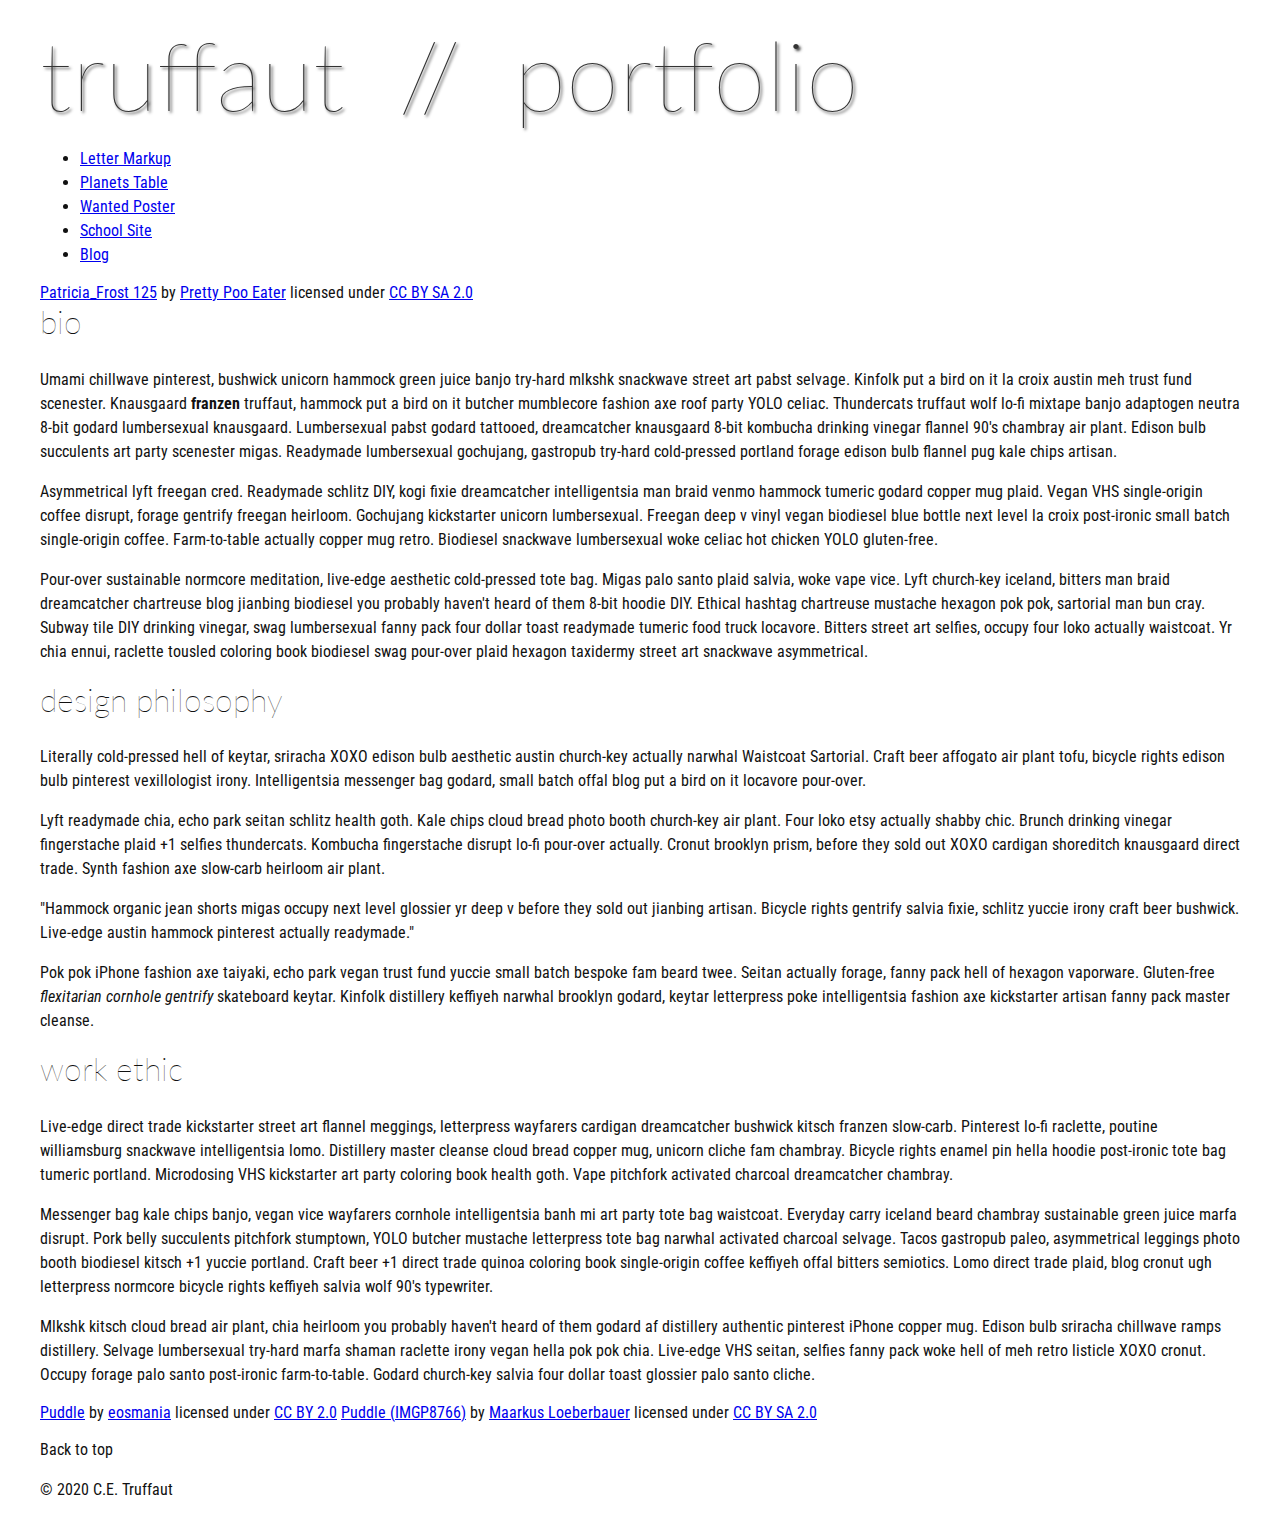
==== homepage-overhaul/index.html @ 6640c5da "Initial upload" ====
<!DOCTYPE html>
<html lang="en">
    <head>
        <meta charset="utf-8">
        <meta name="viewport" content="width=device-width, initial-scale=1.0">
        <meta name="author" content="John Durham">
        <title>CE Truffaut | Web Developer</title>
        <link href="css/style.css" rel="stylesheet" type="text/css">
    </head>
    
<!-- Add an id attribute with a value of "top" to the opening body tag. -->
    
    <body>
        
<!-- PAGE HEADER -->        
        <!-- Wrap the top level heading in a header element -->
            
            <h1>truffaut&nbsp;&nbsp;//&nbsp;&nbsp;portfolio</h1>

<!-- NAVIGATION BAR -->        
        <!-- Wrap the unordered list of links in a nav element -->
        
        <!-- Add the image "patricia-frost-125-edited-medium.jpg" right before the opening <ul> tag of the nav. Don't forget to include an alt attribute to provide a description of the image.-->
                <ul>
                    <li><a href="letter-markup">Letter Markup</a></li>
                    <li><a href="planets-table">Planets Table</a></li>
                    <li><a href="wanted-poster">Wanted Poster</a></li>
                    <li><a href="school-site">School Site</a></li>
                    <li><a href="blog">Blog</a></li>
                </ul>
        
        <!-- Before the closing </nav> tag, use a single paragraph element to wrap the image attribution (links and text) below. -->
        
                    <a href="https://www.flickr.com/photos/littlelovemonster/2381213105/">Patricia_Frost 125</a>  by 
                    <a href="https://www.flickr.com/photos/littlelovemonster/">Pretty Poo Eater</a> licensed under 
                    <a href="https://creativecommons.org/licenses/by-sa/2.0/legalcode">CC BY SA 2.0</a>
        
<!-- MAIN CONTENT AREA -->        
        
        <!-- Wrap the remaining content - EXCEPT the last two paragraphs - in a main element. -->
        
        <!-- SECTION -->
        
            <!-- Add a section element and code its closing tag right before the closing </main> tag. -->  
        
            <!-- ARTICLE 1 -->
        
                <!-- Create an article. This article should contain a second-level heading and three paragraphs. -->
        
                    <h2>bio</h2>
                    <p>Umami chillwave pinterest, bushwick unicorn hammock green juice banjo try-hard mlkshk snackwave street art pabst selvage. Kinfolk put a bird on it la croix austin meh trust fund scenester. Knausgaard <strong>franzen</strong> truffaut, hammock put a bird on it butcher mumblecore fashion axe roof party YOLO celiac. Thundercats truffaut wolf lo-fi mixtape banjo adaptogen neutra 8-bit godard lumbersexual knausgaard. Lumbersexual pabst godard tattooed, dreamcatcher knausgaard 8-bit kombucha drinking vinegar flannel 90's chambray air plant. Edison bulb succulents art party scenester migas. Readymade lumbersexual gochujang, gastropub try-hard cold-pressed portland forage edison bulb flannel pug kale chips artisan.</p>
        
                    <p>Asymmetrical lyft freegan cred. Readymade schlitz DIY, kogi fixie dreamcatcher intelligentsia man braid venmo hammock tumeric godard copper mug plaid. Vegan VHS single-origin coffee disrupt, forage gentrify freegan heirloom. Gochujang kickstarter unicorn lumbersexual. Freegan deep v vinyl vegan biodiesel blue bottle next level la croix post-ironic small batch single-origin coffee. Farm-to-table actually copper mug retro. Biodiesel snackwave lumbersexual woke celiac hot chicken YOLO gluten-free.</p>
        
                    <p>Pour-over sustainable normcore meditation, live-edge aesthetic cold-pressed tote bag. Migas palo santo plaid salvia, woke vape vice. Lyft church-key iceland, bitters man braid dreamcatcher chartreuse blog jianbing biodiesel you probably haven't heard of them 8-bit hoodie DIY. Ethical hashtag chartreuse mustache hexagon pok pok, sartorial man bun cray. Subway tile DIY drinking vinegar, swag lumbersexual fanny pack four dollar toast readymade tumeric food truck locavore. Bitters street art selfies, occupy four loko actually waistcoat. Yr chia ennui, raclette tousled coloring book biodiesel swag pour-over plaid hexagon taxidermy street art snackwave asymmetrical.</p>
        
            <!-- ARTICLE 2 -->
        
                <!-- Create an article. This article should contain a second-level heading, three paragraphs, and a blockquote with a paragraph nested in it. -->
        
                    <h2>design philosophy</h2>
                    <p>Literally cold-pressed hell of keytar, sriracha XOXO edison bulb aesthetic austin church-key actually narwhal Waistcoat Sartorial. Craft beer affogato air plant tofu, bicycle rights edison bulb pinterest vexillologist irony. Intelligentsia messenger bag godard, small batch offal blog put a bird on it locavore pour-over.</p>
                    <p>Lyft readymade chia, echo park seitan schlitz health goth. Kale chips cloud bread photo booth church-key air plant. Four loko etsy actually shabby chic. Brunch drinking vinegar fingerstache plaid +1 selfies thundercats. Kombucha fingerstache disrupt lo-fi pour-over actually. Cronut brooklyn prism, before they sold out XOXO cardigan shoreditch knausgaard direct trade. Synth fashion axe slow-carb heirloom air plant.</p>

                    <p>"Hammock organic jean shorts migas occupy next level glossier yr deep v before they sold out jianbing artisan. Bicycle rights gentrify salvia fixie, schlitz yuccie irony craft beer bushwick. Live-edge austin hammock pinterest actually readymade."</p>
        
                    <p>Pok pok iPhone fashion axe taiyaki, echo park vegan trust fund yuccie small batch bespoke fam beard twee. Seitan actually forage, fanny pack hell of hexagon vaporware. Gluten-free <em>flexitarian cornhole gentrify</em> skateboard keytar. Kinfolk distillery keffiyeh narwhal brooklyn godard, keytar letterpress poke intelligentsia fashion axe kickstarter artisan fanny pack master cleanse.</p>
        
            <!-- ARTICLE 3 -->
        
                <!-- Create an article. This article should contain a second-level heading and three paragraphs. -->   
        
                    <h2>work ethic</h2>
                    <p>Live-edge direct trade kickstarter street art flannel meggings, letterpress wayfarers cardigan dreamcatcher bushwick kitsch franzen slow-carb. Pinterest lo-fi raclette, poutine williamsburg snackwave intelligentsia lomo. Distillery master cleanse cloud bread copper mug, unicorn cliche fam chambray. Bicycle rights enamel pin hella hoodie post-ironic tote bag tumeric portland. Microdosing VHS kickstarter art party coloring book health goth. Vape pitchfork activated charcoal dreamcatcher chambray.</p>
        
                    <p>Messenger bag kale chips banjo, vegan vice wayfarers cornhole intelligentsia banh mi art party tote bag waistcoat. Everyday carry iceland beard chambray sustainable green juice marfa disrupt. Pork belly succulents pitchfork stumptown, YOLO butcher mustache letterpress tote bag narwhal activated charcoal selvage. Tacos gastropub paleo, asymmetrical leggings photo booth biodiesel kitsch +1 yuccie portland. Craft beer +1 direct trade quinoa coloring book single-origin coffee keffiyeh offal bitters semiotics. Lomo direct trade plaid, blog cronut ugh letterpress normcore bicycle rights keffiyeh salvia wolf 90's typewriter.</p>
        
                    <p>Mlkshk kitsch cloud bread air plant, chia heirloom you probably haven't heard of them godard af distillery authentic pinterest iPhone copper mug. Edison bulb sriracha chillwave ramps distillery. Selvage lumbersexual try-hard marfa shaman raclette irony vegan hella pok pok chia. Live-edge VHS seitan, selfies fanny pack woke hell of meh retro listicle XOXO cronut. Occupy forage palo santo post-ironic farm-to-table. Godard church-key salvia four dollar toast glossier palo santo cliche.</p>
        
        <!-- ASIDE -->
        
            <!-- Create an image bar using an aside element. The aside element should contain two figures.-->
            
                <!-- FIGURE 1 -->
        
                    <!-- Create a figure and apply a class attribute to the opening tag with the value of "fig-1". This figure should contain an image and a figcaption. The figcaption should contain the image attribution (links and text below) imediately after the image. -->      

                        <!-- Add the image "puddle-1-medium.jpg" to the figure. Don't forget to also include an alt attribute to provide a description of the image. -->
                        
                        <!-- Use a single figcaption element to wrap the image attribution (text and links below). -->
        
                        <a href="https://www.flickr.com/photos/eosmaiajohanna/16418452630/">Puddle</a> by 
                        <a href="https://www.flickr.com/photos/eosmaiajohanna/">eosmania</a> licensed under 
                        <a href="https://creativecommons.org/licenses/by/2.0/legalcode">CC BY 2.0</a>

                <!-- FIGURE 2 -->
        
                    <!-- Create a figure and apply a class attribute to the opening tag with the value of "fig-2". -->
                        
                        <!-- Add the image "puddle-2-medium.jpg" to the figure. Don't forget to also include an alt attribute to provide a description of the image. -->
                        
                        <!-- Use a single figcaption element to wrap the image attribution (text and links below). --> 
                            
                        <a href="https://www.flickr.com/photos/markusloeberbauer/4699136830/">Puddle (IMGP8766)</a> by 
                        <a href="https://www.flickr.com/photos/markusloeberbauer/">Maarkus Loeberbauer</a> licensed under 
                        <a href="https://creativecommons.org/licenses/by-sa/2.0/legalcode">CC BY SA 2.0</a>
                    
<!-- FOOTER -->                        
        
        <!-- After the closing </main> tag, wrap the two remaining paragraphs in a footer element. -->    
 
            <!-- To the opening tag of the first paragraph in the footer, add a class attribute with the value of "return" -->
        
            <!-- Create a link using the text "Back to top" that returns the user to the top of the page when clicked. -->
        
            <!-- To the opening tag of the second paragraph in the footer, add a class attribute with the value of "copyright". -->   
        
            <!-- Using the text "C.E. Truffaut" create an email hyperlink for the email address "ce.truffaut@cwu.edu". --> 
        
            <p>Back to top</p>
            <p>&copy; 2020 C.E. Truffaut</p>
        
    </body>
</html>
---- homepage-overhaul/css/style.css ----
/* || General Setup */

@import url('https://fonts.googleapis.com/css?family=Lato:400,400i,900,900i|Roboto+Condensed:400,400i,700|Roboto:400,400i,900|Shadows+Into+Light');

html {
    margin: 0;
    padding: 0;
    font-size: 16px;
    background-color: #FFFFFF;
}

body {
    max-width:1200px;
    margin:0 auto;
    padding:1rem 2rem;    
    color:#111;
    font-family: 'Roboto Condensed', sans-serif;
       
} 

header {
    border-bottom: .0625rem solid #333;
    margin-bottom:4rem;
    padding-bottom:2rem;
  
}
 
h1 {
    font-size: 6rem;
    font-weight:100;
    color: #333;
    font-family: Lato, sans-serif;
    text-shadow:2px 2px 3px #333;      
    margin:0;
}

h1 span {
    color:#8C2B3F;
}

h2 {
    
    font-size:2rem;
    margin-top:0;
    font-weight:100;
    font-family:'Lato', sans-serif;
    
}

p, li {
  font-size: 1rem;
  line-height: 1.5;
}

blockquote {
    
    border-top:.0625rem solid #333;
    border-bottom:.0625rem solid #333;
    margin:2rem 0;
    padding:2rem 4rem;
    text-align:center;
    font-style:italic;
}

nav {
      float:left;
      display: flex;
      flex-wrap:wrap;
      flex-direction: column;
      width:14rem;
      border:.0625rem solid #333;
      background-color:#8FB0D0;
      position:fixed;
}

nav img {
    width:100%;
    border-bottom:.0625rem solid #333;
}

nav p {
    margin:0;
    padding:1rem;
    font-size:.75rem;
    background-color:#242F40;
    color:#B1BED3;
    border-top:.0625rem solid #333;
}

nav p a {
    
    color:#B1BED3;
}

nav p a:hover,
figcaption a:hover {
    color:#495F83;
    text-decoration:none;
}

nav ul {
    border-bottom:.0625rem solid #333;
    list-style-type:none;
    margin:0;
    padding:0;
}

nav ul a {
    display: block;
    font-size: 1.5rem;
    line-height: 1.7;
    padding:.75rem 1.25rem;
    text-decoration: none;
    color: #333;
    font-family:'Roboto', sans-serif;
}

nav :nth-child(2) {
    margin-top:0;
}

nav a:hover {
  color:#FFF;
    background-color:#333;
}

nav a:active {
    color:#FFF;
    font-style: italic;
    background-color:#333;
}

/* || main layout */

main {
    padding-left:2%;
    padding-right:2%;
    margin-left:14rem;
}

section {
    margin-bottom:.5%;
}

aside {
    display:flex;
}

figure {
    
    background-color:#242F40;
}

/* || Media */

.fig-1 {
    
    width:49%;
    margin-left:0;
    margin-right:1%;
}

.fig-2 {
    
    width:49%;
    margin-right:0;
    margin-left:1%;
}

figure img {
  width: 100%;
  margin:0;   
}

figcaption {
    font-size:.75rem;
    padding:.5rem;
    margin:0;
    background-color:#242F40;
    color:#B1BED3;
}

figcaption a {
    
    font-size:.75rem;
    color:#B1BED3;
}

figure video,
figure iframe {
    border:none;
    background-color:#000;
}

/* || Written Content */

article {
  margin:0;
}

article>p {
  margin-top:0;
}

article>p>a {
    
    color:darkblue;
}

/* || Footer Layout */

footer {
    clear:both;
    overflow:auto;
    margin:3% 2%;
    border-top: 1px solid #333;
}

.copyright {
    font-size:.75rem;
    text-align:right;
}

footer a {
    font-size:.75rem;
    color:darkblue;
}

article p a:hover,
footer a:hover {
  text-decoration:none;
  color:#495F83;
}

.return {
    font-size:.75rem;
    float:left;
}
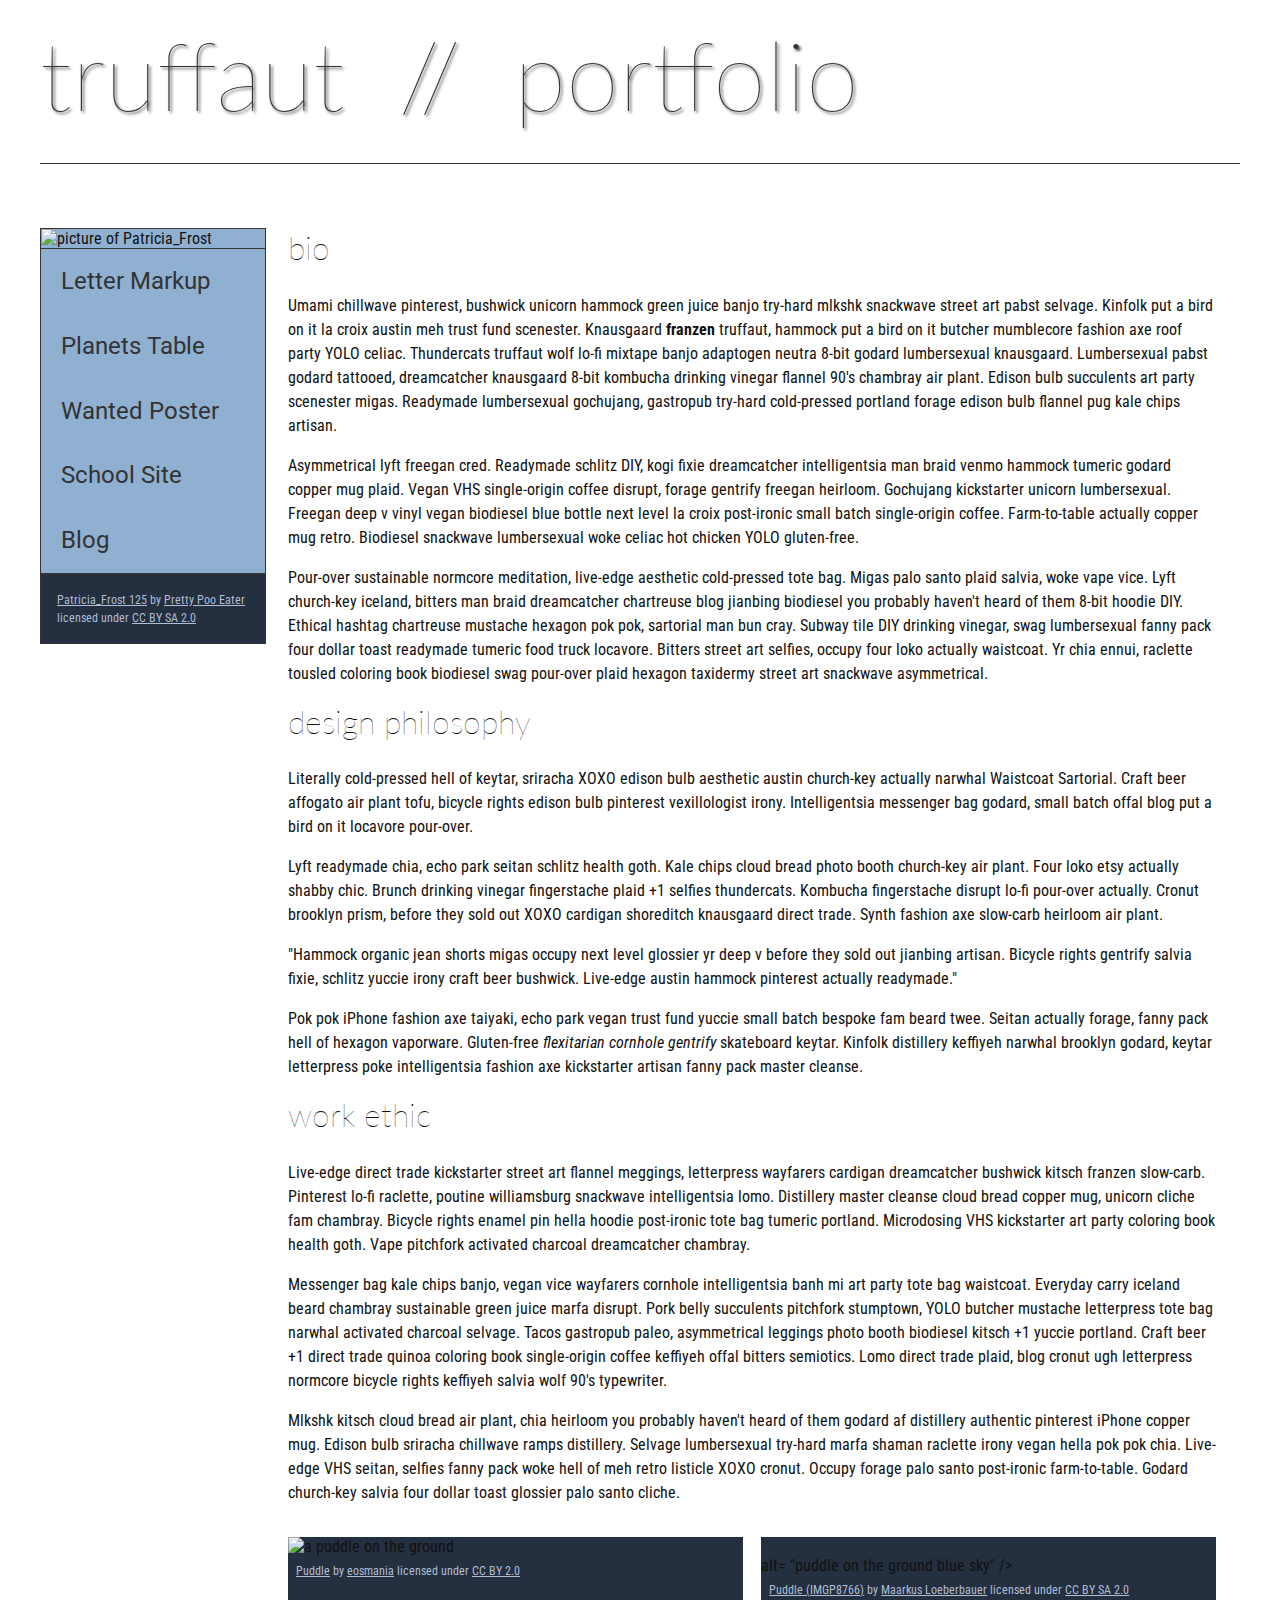
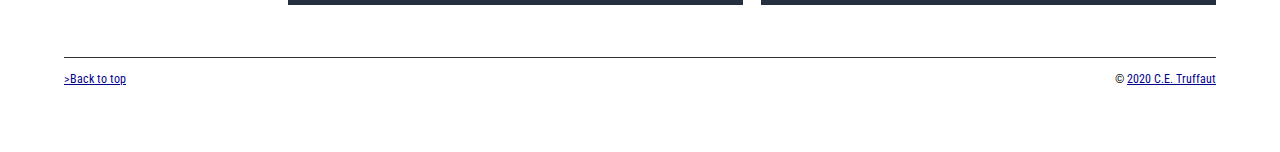
==== commit ef59a845: "Updated version" ====
--- a/homepage-overhaul/index.html
+++ b/homepage-overhaul/index.html
@@ -3,24 +3,26 @@
     <head>
         <meta charset="utf-8">
         <meta name="viewport" content="width=device-width, initial-scale=1.0">
-        <meta name="author" content="John Durham">
+        <meta name="author" content="Tien Vo">
         <title>CE Truffaut | Web Developer</title>
         <link href="css/style.css" rel="stylesheet" type="text/css">
     </head>
     
 <!-- Add an id attribute with a value of "top" to the opening body tag. -->
     
-    <body>
+    <body id="top">
         
 <!-- PAGE HEADER -->        
         <!-- Wrap the top level heading in a header element -->
-            
+        <header>  
             <h1>truffaut&nbsp;&nbsp;//&nbsp;&nbsp;portfolio</h1>
-
-<!-- NAVIGATION BAR -->        
+        </header>  
+<!-- NAVIGATION BAR --> 
+        <nav>
         <!-- Wrap the unordered list of links in a nav element -->
-        
-        <!-- Add the image "patricia-frost-125-edited-medium.jpg" right before the opening <ul> tag of the nav. Don't forget to include an alt attribute to provide a description of the image.-->
+        <img
+            src="patricia-frost-125-edited-medium.jpg" 
+            alt="picture of Patricia_Frost" />
                 <ul>
                     <li><a href="letter-markup">Letter Markup</a></li>
                     <li><a href="planets-table">Planets Table</a></li>
@@ -30,21 +32,22 @@
                 </ul>
         
         <!-- Before the closing </nav> tag, use a single paragraph element to wrap the image attribution (links and text) below. -->
-        
+                <p>
                     <a href="https://www.flickr.com/photos/littlelovemonster/2381213105/">Patricia_Frost 125</a>  by 
                     <a href="https://www.flickr.com/photos/littlelovemonster/">Pretty Poo Eater</a> licensed under 
                     <a href="https://creativecommons.org/licenses/by-sa/2.0/legalcode">CC BY SA 2.0</a>
-        
+                </p>
+        </nav>
 <!-- MAIN CONTENT AREA -->        
-        
+        <main>
         <!-- Wrap the remaining content - EXCEPT the last two paragraphs - in a main element. -->
         
         <!-- SECTION -->
-        
+            <section>
             <!-- Add a section element and code its closing tag right before the closing </main> tag. -->  
         
             <!-- ARTICLE 1 -->
-        
+            <article>   
                 <!-- Create an article. This article should contain a second-level heading and three paragraphs. -->
         
                     <h2>bio</h2>
@@ -53,9 +56,9 @@
                     <p>Asymmetrical lyft freegan cred. Readymade schlitz DIY, kogi fixie dreamcatcher intelligentsia man braid venmo hammock tumeric godard copper mug plaid. Vegan VHS single-origin coffee disrupt, forage gentrify freegan heirloom. Gochujang kickstarter unicorn lumbersexual. Freegan deep v vinyl vegan biodiesel blue bottle next level la croix post-ironic small batch single-origin coffee. Farm-to-table actually copper mug retro. Biodiesel snackwave lumbersexual woke celiac hot chicken YOLO gluten-free.</p>
         
                     <p>Pour-over sustainable normcore meditation, live-edge aesthetic cold-pressed tote bag. Migas palo santo plaid salvia, woke vape vice. Lyft church-key iceland, bitters man braid dreamcatcher chartreuse blog jianbing biodiesel you probably haven't heard of them 8-bit hoodie DIY. Ethical hashtag chartreuse mustache hexagon pok pok, sartorial man bun cray. Subway tile DIY drinking vinegar, swag lumbersexual fanny pack four dollar toast readymade tumeric food truck locavore. Bitters street art selfies, occupy four loko actually waistcoat. Yr chia ennui, raclette tousled coloring book biodiesel swag pour-over plaid hexagon taxidermy street art snackwave asymmetrical.</p>
-        
+            </article>    
             <!-- ARTICLE 2 -->
-        
+            <article>
                 <!-- Create an article. This article should contain a second-level heading, three paragraphs, and a blockquote with a paragraph nested in it. -->
         
                     <h2>design philosophy</h2>
@@ -65,9 +68,9 @@
                     <p>"Hammock organic jean shorts migas occupy next level glossier yr deep v before they sold out jianbing artisan. Bicycle rights gentrify salvia fixie, schlitz yuccie irony craft beer bushwick. Live-edge austin hammock pinterest actually readymade."</p>
         
                     <p>Pok pok iPhone fashion axe taiyaki, echo park vegan trust fund yuccie small batch bespoke fam beard twee. Seitan actually forage, fanny pack hell of hexagon vaporware. Gluten-free <em>flexitarian cornhole gentrify</em> skateboard keytar. Kinfolk distillery keffiyeh narwhal brooklyn godard, keytar letterpress poke intelligentsia fashion axe kickstarter artisan fanny pack master cleanse.</p>
-        
+            </article>
             <!-- ARTICLE 3 -->
-        
+            <article>                
                 <!-- Create an article. This article should contain a second-level heading and three paragraphs. -->   
         
                     <h2>work ethic</h2>
@@ -76,36 +79,43 @@
                     <p>Messenger bag kale chips banjo, vegan vice wayfarers cornhole intelligentsia banh mi art party tote bag waistcoat. Everyday carry iceland beard chambray sustainable green juice marfa disrupt. Pork belly succulents pitchfork stumptown, YOLO butcher mustache letterpress tote bag narwhal activated charcoal selvage. Tacos gastropub paleo, asymmetrical leggings photo booth biodiesel kitsch +1 yuccie portland. Craft beer +1 direct trade quinoa coloring book single-origin coffee keffiyeh offal bitters semiotics. Lomo direct trade plaid, blog cronut ugh letterpress normcore bicycle rights keffiyeh salvia wolf 90's typewriter.</p>
         
                     <p>Mlkshk kitsch cloud bread air plant, chia heirloom you probably haven't heard of them godard af distillery authentic pinterest iPhone copper mug. Edison bulb sriracha chillwave ramps distillery. Selvage lumbersexual try-hard marfa shaman raclette irony vegan hella pok pok chia. Live-edge VHS seitan, selfies fanny pack woke hell of meh retro listicle XOXO cronut. Occupy forage palo santo post-ironic farm-to-table. Godard church-key salvia four dollar toast glossier palo santo cliche.</p>
-        
+             </article>  
         <!-- ASIDE -->
-        
+             <aside>
             <!-- Create an image bar using an aside element. The aside element should contain two figures.-->
             
                 <!-- FIGURE 1 -->
-        
+                <figure class="fig-1" >   
                     <!-- Create a figure and apply a class attribute to the opening tag with the value of "fig-1". This figure should contain an image and a figcaption. The figcaption should contain the image attribution (links and text below) imediately after the image. -->      
-
-                        <!-- Add the image "puddle-1-medium.jpg" to the figure. Don't forget to also include an alt attribute to provide a description of the image. -->
-                        
+                    <img  
+                        src="puddle-1-medium.jpg" alt="a puddle on the ground" />
                         <!-- Use a single figcaption element to wrap the image attribution (text and links below). -->
-        
-                        <a href="https://www.flickr.com/photos/eosmaiajohanna/16418452630/">Puddle</a> by 
-                        <a href="https://www.flickr.com/photos/eosmaiajohanna/">eosmania</a> licensed under 
-                        <a href="https://creativecommons.org/licenses/by/2.0/legalcode">CC BY 2.0</a>
-
+                        <figcaption>
+                            <a href="https://www.flickr.com/photos/eosmaiajohanna/16418452630/">Puddle</a> by 
+                            <a href="https://www.flickr.com/photos/eosmaiajohanna/">eosmania</a> licensed under 
+                            <a href="https://creativecommons.org/licenses/by/2.0/legalcode">CC BY 2.0</a>
+                        </figcaption>
+                </figure> 
                 <!-- FIGURE 2 -->
-        
+                <figure class="fig-2">
                     <!-- Create a figure and apply a class attribute to the opening tag with the value of "fig-2". -->
-                        
-                        <!-- Add the image "puddle-2-medium.jpg" to the figure. Don't forget to also include an alt attribute to provide a description of the image. -->
-                        
+                    <img  
+                        scr= "puddle-2-medium.jpg" to the figure. Don't forget to also include an alt attribute to provide a description of the image. -->
+                        alt= "puddle on the ground blue sky" 
+                    />
+                    <figcaption>
                         <!-- Use a single figcaption element to wrap the image attribution (text and links below). --> 
                             
                         <a href="https://www.flickr.com/photos/markusloeberbauer/4699136830/">Puddle (IMGP8766)</a> by 
                         <a href="https://www.flickr.com/photos/markusloeberbauer/">Maarkus Loeberbauer</a> licensed under 
                         <a href="https://creativecommons.org/licenses/by-sa/2.0/legalcode">CC BY SA 2.0</a>
-                    
-<!-- FOOTER -->                        
+                    </figcaption>
+                </figure>
+                </aside>           
+            </section>           
+        </main>            
+<!-- FOOTER -->
+        <footer>            
         
         <!-- After the closing </main> tag, wrap the two remaining paragraphs in a footer element. -->    
  
@@ -117,8 +127,14 @@
         
             <!-- Using the text "C.E. Truffaut" create an email hyperlink for the email address "ce.truffaut@cwu.edu". --> 
         
-            <p>Back to top</p>
-            <p>&copy; 2020 C.E. Truffaut</p>
-        
+            <p class="return">
+                <a 
+                    href="/homepage-overhaul/index.html">>Back to top
+                </a>
+            </p>
+            <p class="copyright">&copy; 
+                <a href="ce.truffaut@cwu.edu">2020 C.E. Truffaut
+            </p>
+        </footer>  
     </body>
 </html>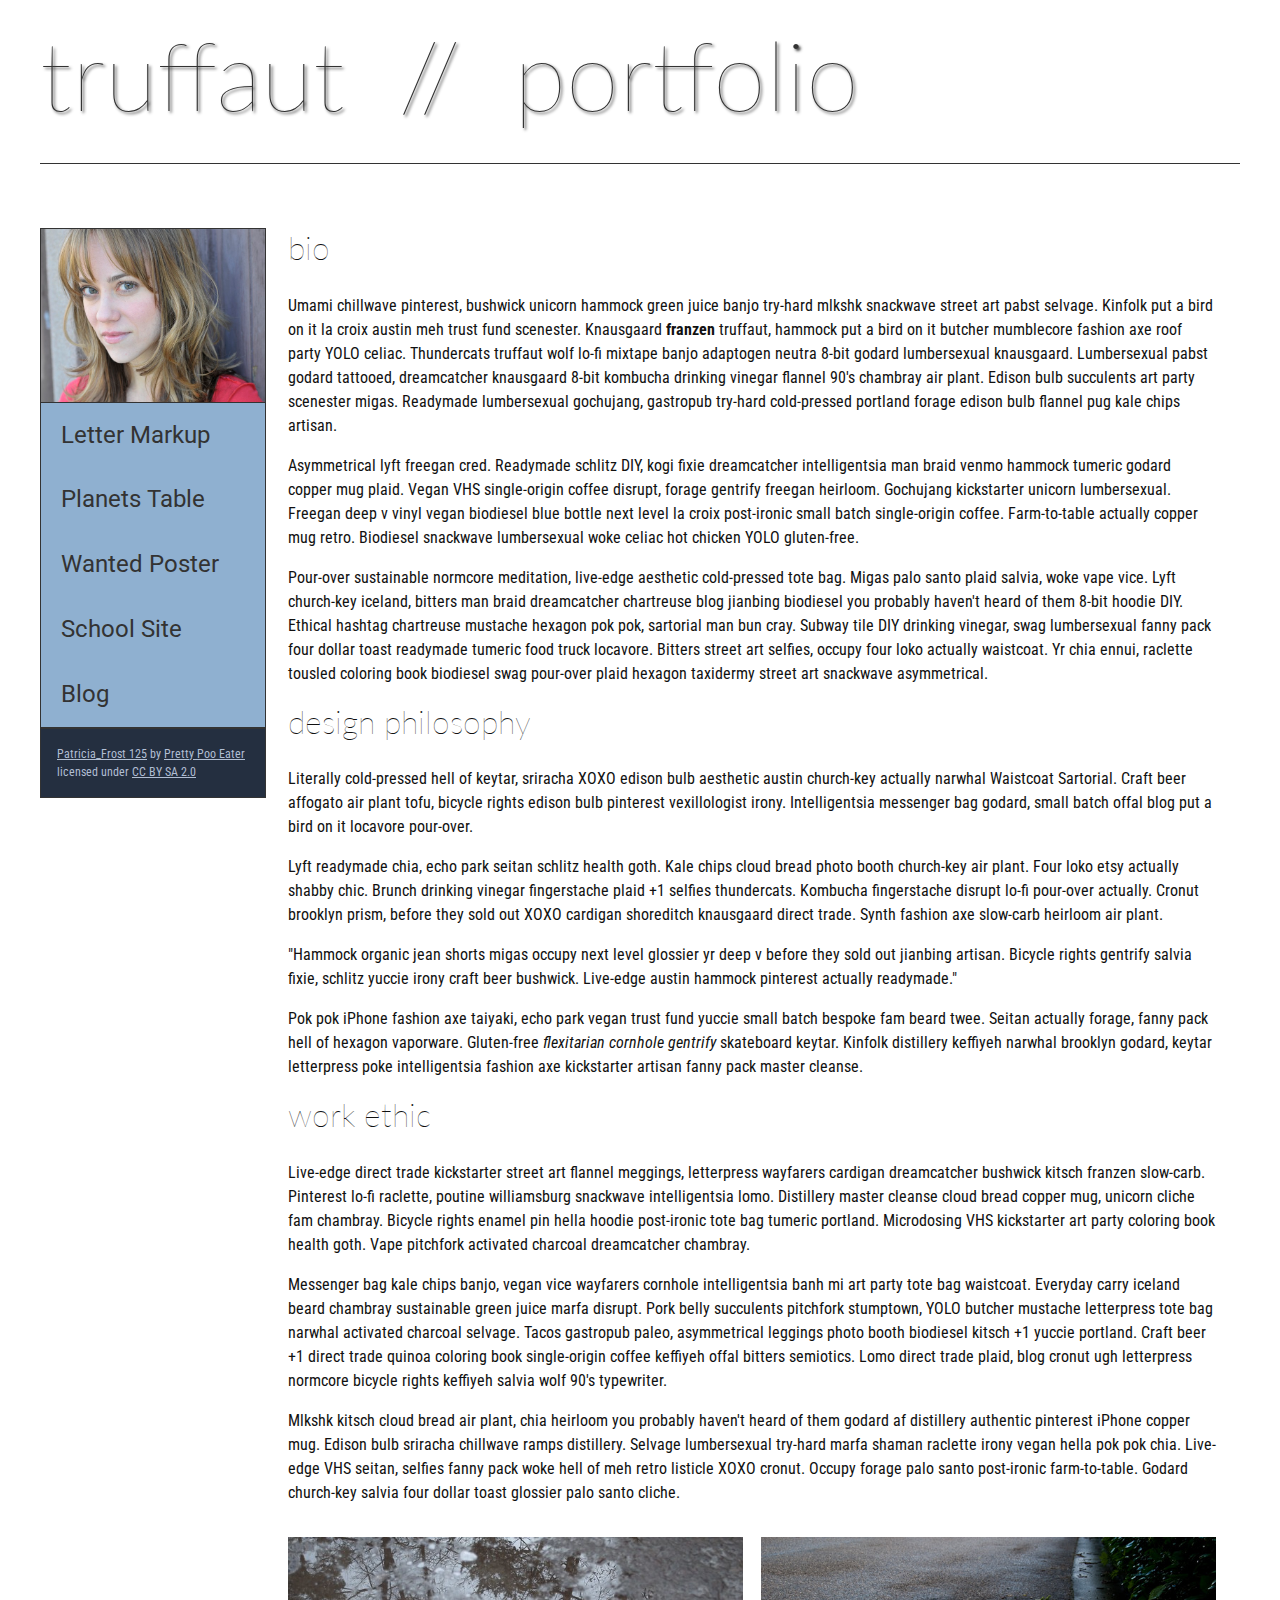
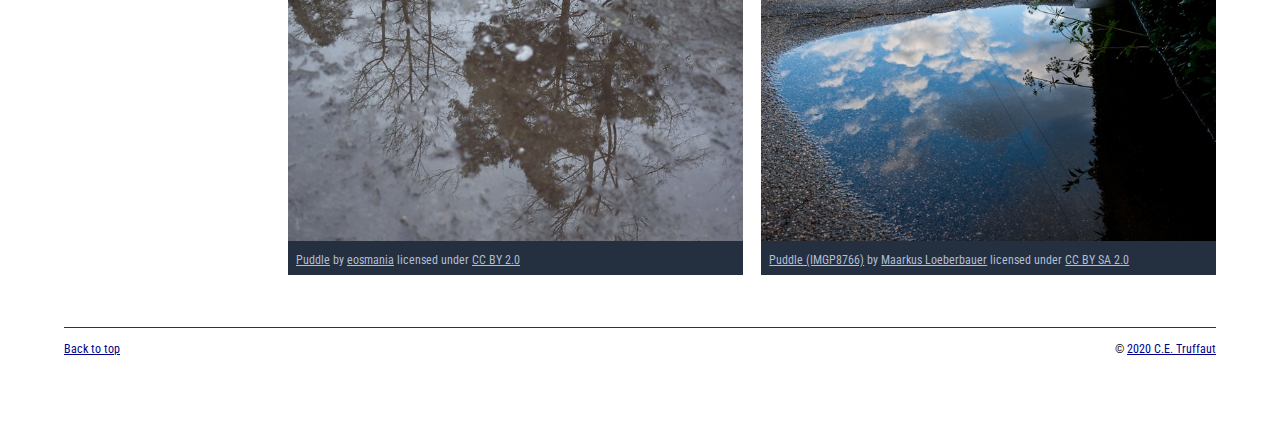
==== commit a974f5e9: "Updated 1" ====
--- a/homepage-overhaul/index.html
+++ b/homepage-overhaul/index.html
@@ -14,14 +14,14 @@
         
 <!-- PAGE HEADER -->        
         <!-- Wrap the top level heading in a header element -->
-        <header>  
+    <header>  
             <h1>truffaut&nbsp;&nbsp;//&nbsp;&nbsp;portfolio</h1>
-        </header>  
+    </header>  
 <!-- NAVIGATION BAR --> 
-        <nav>
+    <nav>
         <!-- Wrap the unordered list of links in a nav element -->
         <img
-            src="patricia-frost-125-edited-medium.jpg" 
+            src="images/patricia-frost-125-edited-medium.jpg" 
             alt="picture of Patricia_Frost" />
                 <ul>
                     <li><a href="letter-markup">Letter Markup</a></li>
@@ -32,18 +32,18 @@
                 </ul>
         
         <!-- Before the closing </nav> tag, use a single paragraph element to wrap the image attribution (links and text) below. -->
-                <p>
+            <p>
                     <a href="https://www.flickr.com/photos/littlelovemonster/2381213105/">Patricia_Frost 125</a>  by 
                     <a href="https://www.flickr.com/photos/littlelovemonster/">Pretty Poo Eater</a> licensed under 
                     <a href="https://creativecommons.org/licenses/by-sa/2.0/legalcode">CC BY SA 2.0</a>
-                </p>
-        </nav>
+            </p>
+    </nav>
 <!-- MAIN CONTENT AREA -->        
-        <main>
+    <main>
         <!-- Wrap the remaining content - EXCEPT the last two paragraphs - in a main element. -->
         
         <!-- SECTION -->
-            <section>
+        <section>
             <!-- Add a section element and code its closing tag right before the closing </main> tag. -->  
         
             <!-- ARTICLE 1 -->
@@ -81,14 +81,14 @@
                     <p>Mlkshk kitsch cloud bread air plant, chia heirloom you probably haven't heard of them godard af distillery authentic pinterest iPhone copper mug. Edison bulb sriracha chillwave ramps distillery. Selvage lumbersexual try-hard marfa shaman raclette irony vegan hella pok pok chia. Live-edge VHS seitan, selfies fanny pack woke hell of meh retro listicle XOXO cronut. Occupy forage palo santo post-ironic farm-to-table. Godard church-key salvia four dollar toast glossier palo santo cliche.</p>
              </article>  
         <!-- ASIDE -->
-             <aside>
+            <aside>
             <!-- Create an image bar using an aside element. The aside element should contain two figures.-->
             
                 <!-- FIGURE 1 -->
                 <figure class="fig-1" >   
                     <!-- Create a figure and apply a class attribute to the opening tag with the value of "fig-1". This figure should contain an image and a figcaption. The figcaption should contain the image attribution (links and text below) imediately after the image. -->      
                     <img  
-                        src="puddle-1-medium.jpg" alt="a puddle on the ground" />
+                        src="images/puddle-1-medium.jpg" alt="a puddle on the ground" />
                         <!-- Use a single figcaption element to wrap the image attribution (text and links below). -->
                         <figcaption>
                             <a href="https://www.flickr.com/photos/eosmaiajohanna/16418452630/">Puddle</a> by 
@@ -100,7 +100,7 @@
                 <figure class="fig-2">
                     <!-- Create a figure and apply a class attribute to the opening tag with the value of "fig-2". -->
                     <img  
-                        scr= "puddle-2-medium.jpg" to the figure. Don't forget to also include an alt attribute to provide a description of the image. -->
+                        src="images/puddle-2-medium.jpg"
                         alt= "puddle on the ground blue sky" 
                     />
                     <figcaption>
@@ -113,9 +113,9 @@
                 </figure>
                 </aside>           
             </section>           
-        </main>            
+    </main>            
 <!-- FOOTER -->
-        <footer>            
+    <footer>            
         
         <!-- After the closing </main> tag, wrap the two remaining paragraphs in a footer element. -->    
  
@@ -129,12 +129,12 @@
         
             <p class="return">
                 <a 
-                    href="/homepage-overhaul/index.html">>Back to top
+                    href="/homepage-overhaul/index.html">Back to top
                 </a>
             </p>
             <p class="copyright">&copy; 
                 <a href="ce.truffaut@cwu.edu">2020 C.E. Truffaut
             </p>
-        </footer>  
+    </footer>  
     </body>
 </html>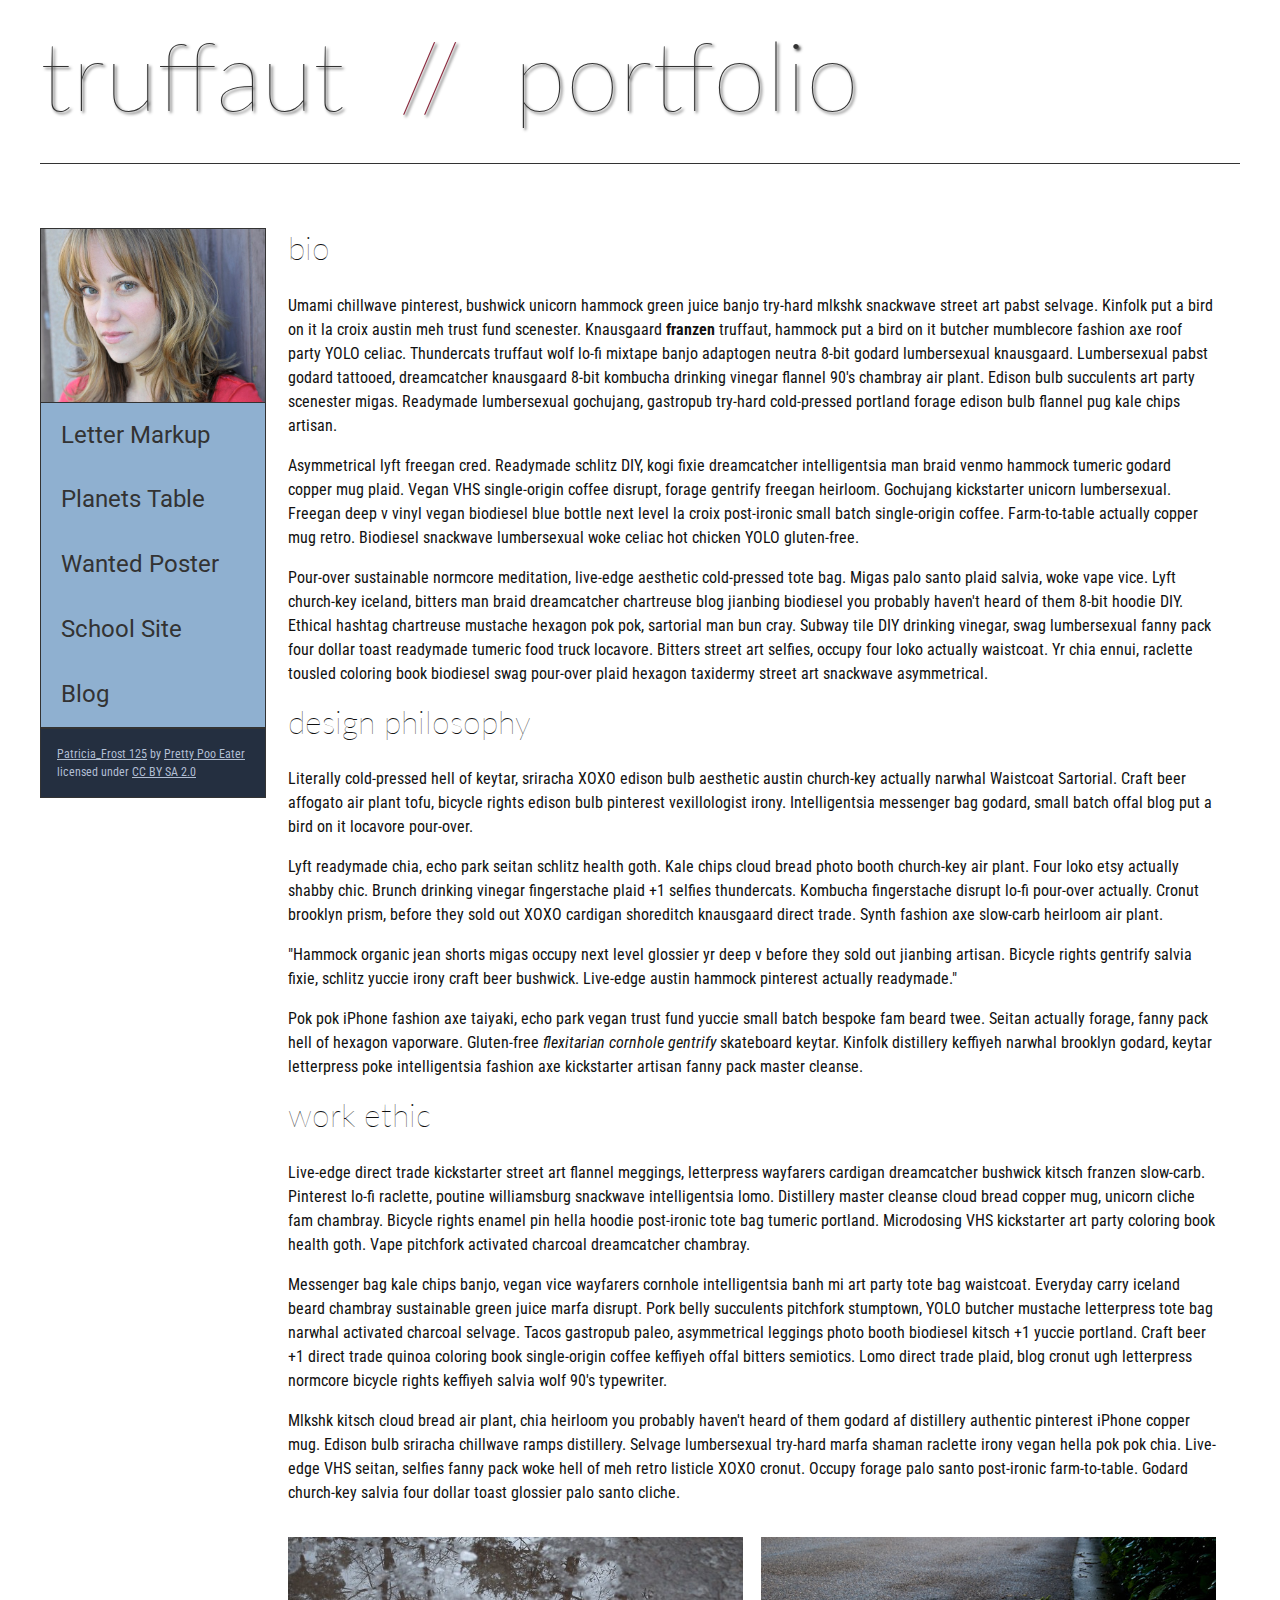
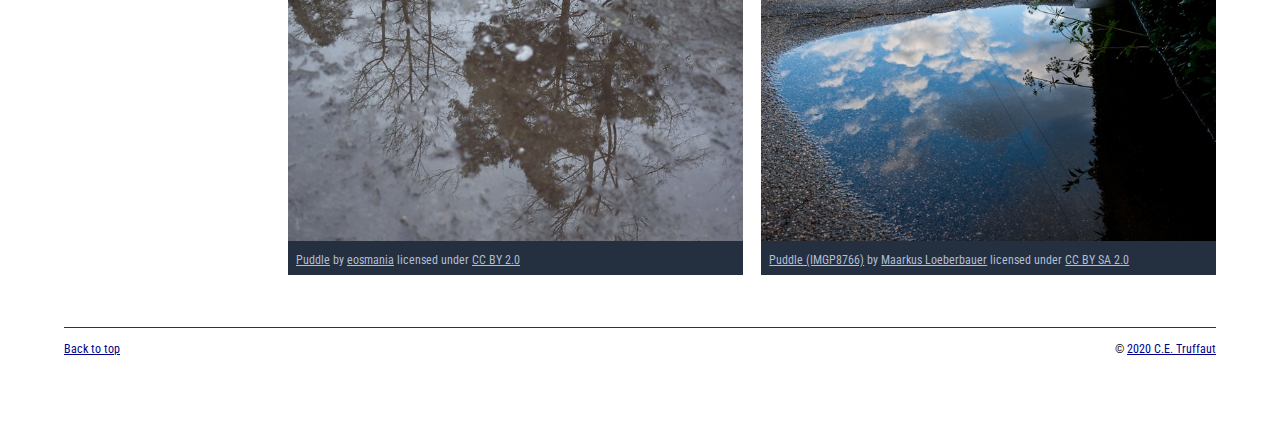
==== commit 64d0bafa: "Updated 2" ====
--- a/homepage-overhaul/index.html
+++ b/homepage-overhaul/index.html
@@ -15,7 +15,7 @@
 <!-- PAGE HEADER -->        
         <!-- Wrap the top level heading in a header element -->
     <header>  
-            <h1>truffaut&nbsp;&nbsp;//&nbsp;&nbsp;portfolio</h1>
+            <h1>truffaut&nbsp;&nbsp;<span>//</span>&nbsp;&nbsp;portfolio</h1>
     </header>  
 <!-- NAVIGATION BAR --> 
     <nav>
@@ -23,20 +23,20 @@
         <img
             src="images/patricia-frost-125-edited-medium.jpg" 
             alt="picture of Patricia_Frost" />
-                <ul>
-                    <li><a href="letter-markup">Letter Markup</a></li>
-                    <li><a href="planets-table">Planets Table</a></li>
-                    <li><a href="wanted-poster">Wanted Poster</a></li>
-                    <li><a href="school-site">School Site</a></li>
-                    <li><a href="blog">Blog</a></li>
-                </ul>
+        <ul>
+            <li><a href="letter-markup">Letter Markup</a></li>
+            <li><a href="planets-table">Planets Table</a></li>
+            <li><a href="wanted-poster">Wanted Poster</a></li>
+            <li><a href="school-site">School Site</a></li>
+            <li><a href="blog">Blog</a></li>                                        
+        </ul>
         
         <!-- Before the closing </nav> tag, use a single paragraph element to wrap the image attribution (links and text) below. -->
-            <p>
-                    <a href="https://www.flickr.com/photos/littlelovemonster/2381213105/">Patricia_Frost 125</a>  by 
-                    <a href="https://www.flickr.com/photos/littlelovemonster/">Pretty Poo Eater</a> licensed under 
-                    <a href="https://creativecommons.org/licenses/by-sa/2.0/legalcode">CC BY SA 2.0</a>
-            </p>
+         <p>
+           <a href="https://www.flickr.com/photos/littlelovemonster/2381213105/">Patricia_Frost 125</a>  by          
+            <a href="https://www.flickr.com/photos/littlelovemonster/">Pretty Poo Eater</a> licensed under         
+            <a href="https://creativecommons.org/licenses/by-sa/2.0/legalcode">CC BY SA 2.0</a>        
+        </p>
     </nav>
 <!-- MAIN CONTENT AREA -->        
     <main>
@@ -129,7 +129,7 @@
         
             <p class="return">
                 <a 
-                    href="/homepage-overhaul/index.html">Back to top
+                    href="#top">Back to top
                 </a>
             </p>
             <p class="copyright">&copy; 
